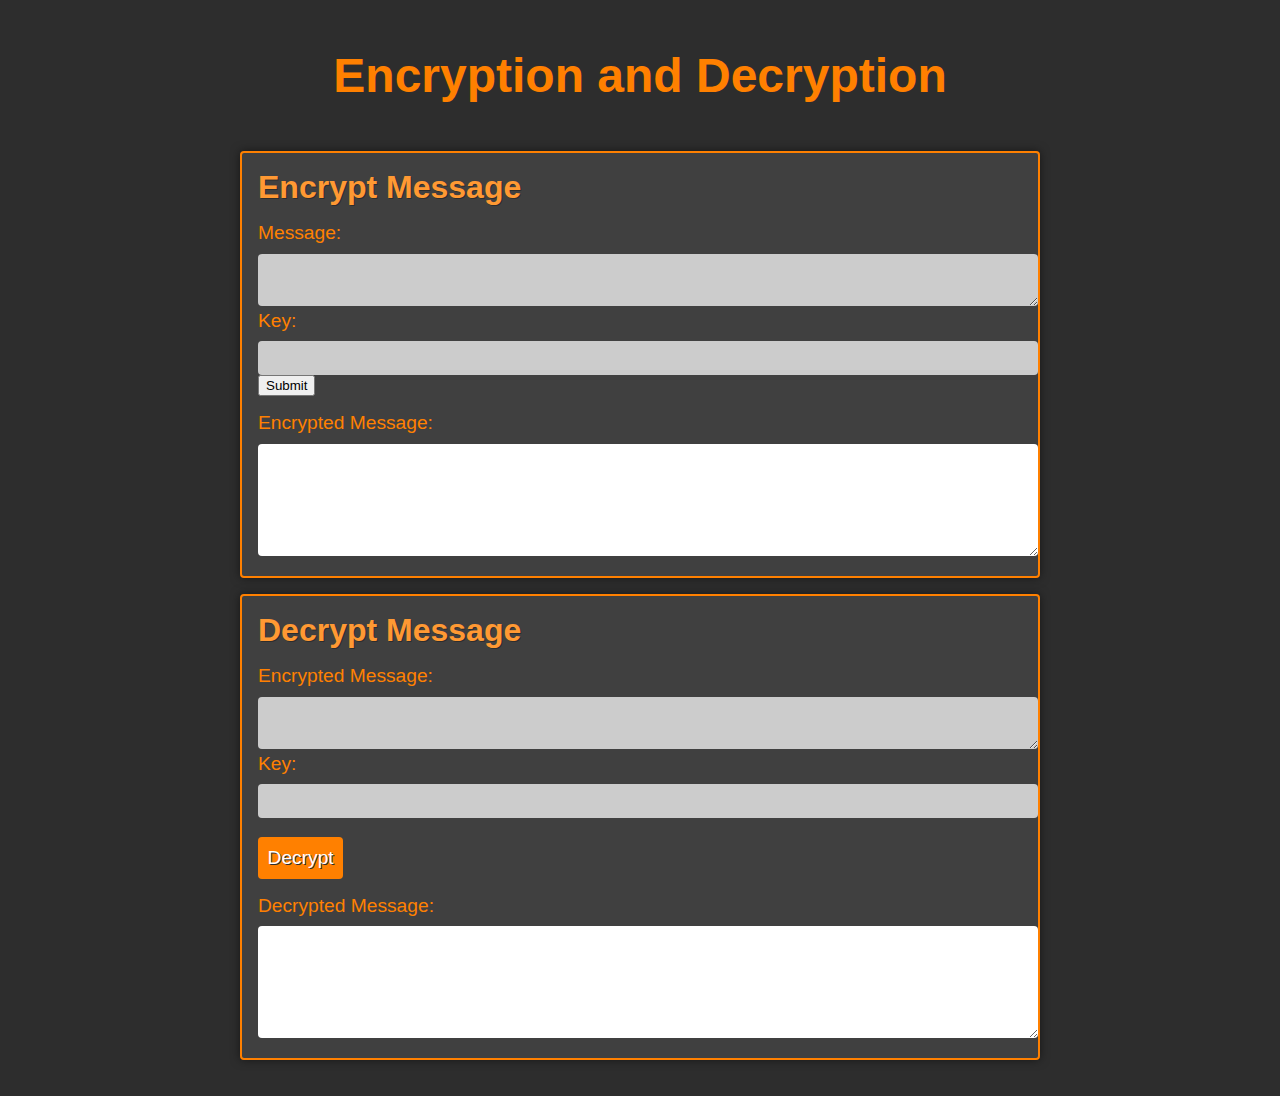
==== static/index.html @ deccfa0e "css and html code change" ====
<!DOCTYPE html>
<html>
<head>
	<title>Encryption and Decryption</title>
	<!-- <link rel="stylesheet" type="text/css" href="style.css"> -->
</head>
<style>
	body {
	background-color: #2d2d2d;
	color: #fff;
	font-family: sans-serif;
	margin: 0;
	padding: 0;
}

h1 {
	text-align: center;
	margin-top: 1em;
	font-size: 3rem;
	color: #ff8000;
	text-shadow: 2px 2px #2d2d2d;
}

.form-container {
	max-width: 800px;
	margin: 0 auto;
	padding: 1em;
}

form {
	background-color: #404040;
	border: 2px solid #ff8000;
	padding: 1em;
	margin-bottom: 1em;
	border-radius: 4px;
	box-shadow: 0px 0px 10px 0px rgba(0,0,0,0.5);
}

h2 {
	margin-top: 0;
	margin-bottom: 0.5em;
	font-size: 2rem;
	color: #ff9933;
	text-shadow: 1px 1px #2d2d2d;
}

label {
	display: block;
	margin-bottom: 0.5em;
	font-size: 1.2rem;
	color: #ff8000;
}

input[type="text"], input[type="password"], textarea {
	width: 100%;
	padding: 0.5em;
	border: none;
	background-color: #ccc;
	border-radius: 4px;
	color: #2d2d2d;
	font-size: 1rem;
}

button[type="submit"] {
	display: block;
	margin-top: 1em;
	background-color: #ff8000;
	color: #fff;
	padding: 0.5em;
	border: none;
	border-radius: 4px;
	cursor: pointer;
	font-size: 1.2rem;
	transition: all 0.3s ease-in-out;
	text-shadow: 1px 1px #2d2d2d;
}

button[type="submit"]:hover {
	background-color: #ff9933;
}

#encrypted-message-container, #decrypted-message-container {
	margin-top: 1em;
}

#encrypted-message, #decrypted-message {
	height: 6em;
	width: 100%;
	padding: 0.5em;
	border: none;
	background-color: #fff;
	border-radius: 4px;
	color: #2d2d2d;
	font-size: 1rem;
}

</style>
<body>
	<h1>Encryption and Decryption</h1>
	<div class="form-container">
		<form action="/login-submit" id="encryption-form">
			<h2>Encrypt Message</h2>
			<label for="message-input">Message:</label>
			<textarea id="message-input" name="message" required></textarea>
			<label for="key-input">Key:</label>
			<input id="key-input" type="text" name="key" required>
			<input type="submit" value="Submit">
			<div id="encrypted-message-container">
				<label for="encrypted-message">Encrypted Message:</label>
				<textarea id="encrypted-message" readonly></textarea>
			</div>
		</form>
		<form id="decryption-form">
			<h2>Decrypt Message</h2>
			<label for="encrypted-message-input">Encrypted Message:</label>
			<textarea id="encrypted-message-input" name="encrypted-message" required></textarea>
			<label for="key-input">Key:</label>
			<input id="key-input" type="password" name="key" required>
			<button type="submit">Decrypt</button>
			<div id="decrypted-message-container">
				<label for="decrypted-message">Decrypted Message:</label>
				<textarea id="decrypted-message" readonly></textarea>
			</div>
		</form>
	</div>

	<script src="script.js"></script>
</body>
</html>
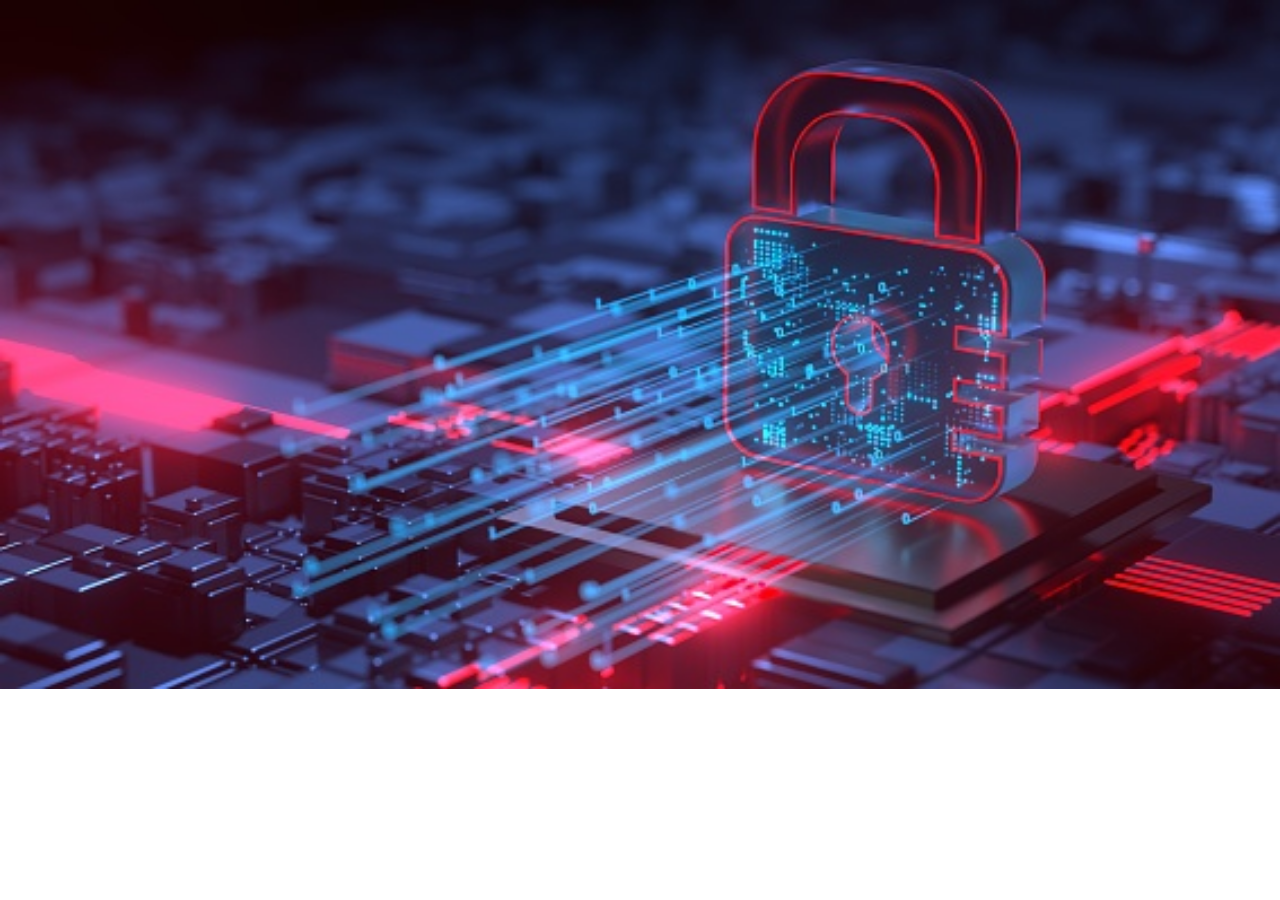
==== commit 7106f790: "few changes in keygen style" ====
--- a/static/index.html
+++ b/static/index.html
@@ -1,129 +1,14 @@
-<!DOCTYPE html>
-<html>
+<!doctype html>
+<html lang="en">
 <head>
-	<title>Encryption and Decryption</title>
-	<!-- <link rel="stylesheet" type="text/css" href="style.css"> -->
+    <meta charset="UTF-8">
+    <meta name="viewport"
+          content="width=device-width, user-scalable=no, initial-scale=1.0, maximum-scale=1.0, minimum-scale=1.0">
+    <meta http-equiv="X-UA-Compatible" content="ie=edge">
+    <title>Document</title>
 </head>
-<style>
-	body {
-	background-color: #2d2d2d;
-	color: #fff;
-	font-family: sans-serif;
-	margin: 0;
-	padding: 0;
-}
+<body style="background-image: url(enc.jpg); background-repeat: no-repeat; background-size: cover;">
 
-h1 {
-	text-align: center;
-	margin-top: 1em;
-	font-size: 3rem;
-	color: #ff8000;
-	text-shadow: 2px 2px #2d2d2d;
-}
 
-.form-container {
-	max-width: 800px;
-	margin: 0 auto;
-	padding: 1em;
-}
-
-form {
-	background-color: #404040;
-	border: 2px solid #ff8000;
-	padding: 1em;
-	margin-bottom: 1em;
-	border-radius: 4px;
-	box-shadow: 0px 0px 10px 0px rgba(0,0,0,0.5);
-}
-
-h2 {
-	margin-top: 0;
-	margin-bottom: 0.5em;
-	font-size: 2rem;
-	color: #ff9933;
-	text-shadow: 1px 1px #2d2d2d;
-}
-
-label {
-	display: block;
-	margin-bottom: 0.5em;
-	font-size: 1.2rem;
-	color: #ff8000;
-}
-
-input[type="text"], input[type="password"], textarea {
-	width: 100%;
-	padding: 0.5em;
-	border: none;
-	background-color: #ccc;
-	border-radius: 4px;
-	color: #2d2d2d;
-	font-size: 1rem;
-}
-
-button[type="submit"] {
-	display: block;
-	margin-top: 1em;
-	background-color: #ff8000;
-	color: #fff;
-	padding: 0.5em;
-	border: none;
-	border-radius: 4px;
-	cursor: pointer;
-	font-size: 1.2rem;
-	transition: all 0.3s ease-in-out;
-	text-shadow: 1px 1px #2d2d2d;
-}
-
-button[type="submit"]:hover {
-	background-color: #ff9933;
-}
-
-#encrypted-message-container, #decrypted-message-container {
-	margin-top: 1em;
-}
-
-#encrypted-message, #decrypted-message {
-	height: 6em;
-	width: 100%;
-	padding: 0.5em;
-	border: none;
-	background-color: #fff;
-	border-radius: 4px;
-	color: #2d2d2d;
-	font-size: 1rem;
-}
-
-</style>
-<body>
-	<h1>Encryption and Decryption</h1>
-	<div class="form-container">
-		<form action="/login-submit" id="encryption-form">
-			<h2>Encrypt Message</h2>
-			<label for="message-input">Message:</label>
-			<textarea id="message-input" name="message" required></textarea>
-			<label for="key-input">Key:</label>
-			<input id="key-input" type="text" name="key" required>
-			<input type="submit" value="Submit">
-			<div id="encrypted-message-container">
-				<label for="encrypted-message">Encrypted Message:</label>
-				<textarea id="encrypted-message" readonly></textarea>
-			</div>
-		</form>
-		<form id="decryption-form">
-			<h2>Decrypt Message</h2>
-			<label for="encrypted-message-input">Encrypted Message:</label>
-			<textarea id="encrypted-message-input" name="encrypted-message" required></textarea>
-			<label for="key-input">Key:</label>
-			<input id="key-input" type="password" name="key" required>
-			<button type="submit">Decrypt</button>
-			<div id="decrypted-message-container">
-				<label for="decrypted-message">Decrypted Message:</label>
-				<textarea id="decrypted-message" readonly></textarea>
-			</div>
-		</form>
-	</div>
-
-	<script src="script.js"></script>
 </body>
-</html>
+</html>